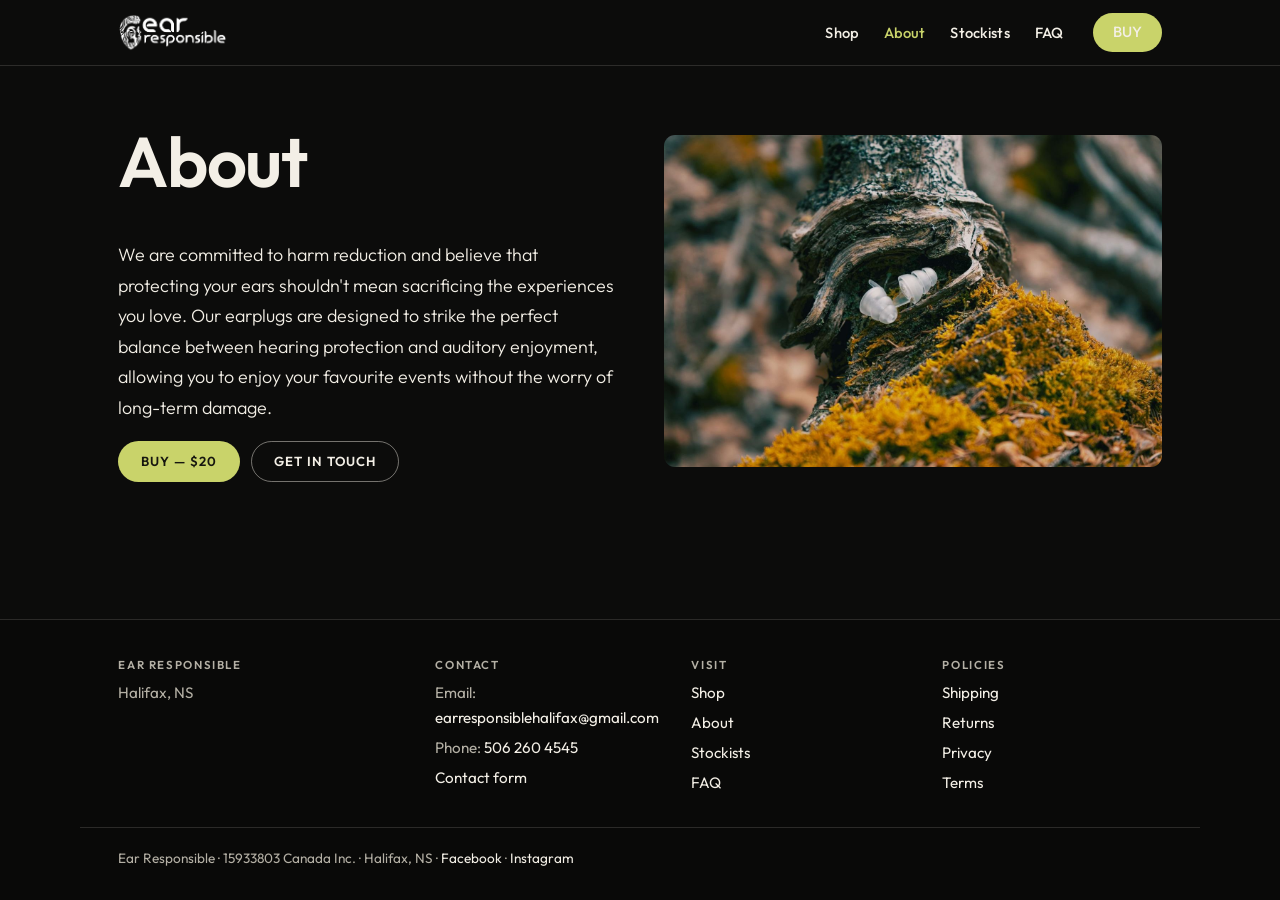
==== about/index.html @ 43ae49f6 "Publish the Ear Responsible site for GitHub Pages. Replace the placeholder README with the static si" ====
<!DOCTYPE html>
<html lang="en-CA">
<head>
  <meta charset="utf-8">
  <meta name="viewport" content="width=device-width, initial-scale=1">
  <title>About — Ear Responsible</title>
  <meta name="description" content="We are committed to harm reduction and believe that protecting your ears shouldn't mean sacrificing the experiences you love.">
  <meta name="theme-color" content="#0c0c0b">
  <link rel="canonical" href="https://www.earresponsible.ca/about/">
  <link rel="icon" href="../assets/favicon.ico" sizes="any">
  <link rel="icon" type="image/png" href="../assets/favicon-32.png" sizes="32x32">
  <link rel="apple-touch-icon" href="../assets/apple-touch-icon.png">
  <meta property="og:title" content="About — Ear Responsible">
  <meta property="og:description" content="We are committed to harm reduction and believe that protecting your ears shouldn't mean sacrificing the experiences you love.">
  <meta property="og:type" content="website">
  <meta property="og:url" content="https://www.earresponsible.ca/about/">
  <meta property="og:image" content="https://www.earresponsible.ca/assets/about.jpg">
  <meta name="twitter:card" content="summary_large_image">
  <link rel="stylesheet" href="../css/styles.css">
  <script src="../js/config.js"></script>
  <script src="../js/site.js" defer></script>
</head>
<body class="page">
  <a class="skip-link" href="#content">Skip to content</a>
  <header class="site-header">
    <div class="header-inner">
      <a class="logo" href="../">
        <img src="../assets/logo.png" alt="Ear Responsible" width="900" height="311">
      </a>
      <a class="btn btn-accent header-buy js-buy" href="https://buy.stripe.com/9B6bJ2b3gdgSeiNeOy3F600">Buy</a>
      <button class="nav-toggle" type="button" aria-controls="site-nav" aria-expanded="false" aria-label="Open menu">
        <span class="nav-toggle-bar"></span>
        <span class="nav-toggle-bar"></span>
        <span class="nav-toggle-bar"></span>
      </button>
      <nav class="site-nav" id="site-nav" aria-label="Main">
        <a href="../shop/">Shop</a>
        <a href="../about/" aria-current="page">About</a>
        <a href="../stockists/">Stockists</a>
        <a href="../faq/">FAQ</a>
        <a class="btn btn-accent js-buy" href="https://buy.stripe.com/9B6bJ2b3gdgSeiNeOy3F600">Buy</a>
      </nav>
    </div>
  </header>
  <main id="content">
    <div class="wrap about-layout">
      <div class="about-copy">
        <h1>About</h1>
        <p>We are committed to harm reduction and believe that protecting your ears shouldn't mean sacrificing the experiences you love. Our earplugs are designed to strike the perfect balance between hearing protection and auditory enjoyment, allowing you to enjoy your favourite events without the worry of long-term damage.</p>
        <div class="cta-row">
          <a class="btn btn-accent js-buy" href="https://buy.stripe.com/9B6bJ2b3gdgSeiNeOy3F600">Buy — $20</a>
          <a class="btn btn-ghost" href="../contact/">Get in touch</a>
        </div>
      </div>
      <figure>
        <img src="../assets/about.jpg" width="1400" height="932" alt="A pair of clear earplugs tucked into a mossy, weathered tree.">
      </figure>
    </div>
  </main>
  <footer class="site-footer">
    <div class="wrap footer-grid">
      <div>
        <h2>Ear Responsible</h2>
        <p>Halifax, NS</p>
      </div>
      <div>
        <h2>Contact</h2>
        <p>Email: <a href="mailto:earresponsiblehalifax@gmail.com">earresponsiblehalifax@gmail.com</a></p>
        <p>Phone: <a href="tel:+15062604545">506 260 4545</a></p>
        <p><a href="../contact/">Contact form</a></p>
      </div>
      <div>
        <h2>Visit</h2>
        <ul class="footer-links">
          <li><a href="../shop/">Shop</a></li>
          <li><a href="../about/">About</a></li>
          <li><a href="../stockists/">Stockists</a></li>
          <li><a href="../faq/">FAQ</a></li>
        </ul>
      </div>
      <div>
        <h2>Policies</h2>
        <ul class="footer-links">
          <li><a href="../shipping/">Shipping</a></li>
          <li><a href="../returns/">Returns</a></li>
          <li><a href="../privacy/">Privacy</a></li>
          <li><a href="../terms/">Terms</a></li>
        </ul>
      </div>
    </div>
    <div class="wrap footer-bottom">
      <p>Ear Responsible · 15933803 Canada Inc. · Halifax, NS · <a href="https://www.facebook.com/earresponsiblehifi">Facebook</a> · <a href="https://www.instagram.com/_earresponsible_/">Instagram</a></p>
    </div>
  </footer>
</body>
</html>
---- css/styles.css ----
/* Ear Responsible — shared styles. Plain CSS, no build step. */

@font-face {
  font-family: "Outfit";
  font-style: normal;
  font-weight: 300 700;
  font-display: swap;
  src: url("../fonts/outfit-latin.woff2") format("woff2");
  unicode-range: U+0000-00FF, U+0131, U+0152-0153, U+02BB-02BC, U+02C6, U+02DA, U+02DC, U+0304, U+0308, U+0329, U+2000-206F, U+20AC, U+2122, U+2191, U+2193, U+2212, U+2215, U+FEFF, U+FFFD;
}

:root {
  --bg: #0c0c0b;
  --bg-2: #141412;
  --bg-3: #1d1c18;
  --text: #f3efe6;
  --muted: #b4b0a5;
  --line: rgba(243, 239, 230, 0.14);
  --accent: #c9d36a;
  --accent-hover: #d7e07e;
  --accent-ink: #16160f;
  --placeholder-bg: #241f12;
  --placeholder-line: #c4a035;
  --placeholder-text: #f0dc9a;
  --header-h: 4.15rem;
  --wrap: 70rem;
  --narrow: 42rem;
  --pad: clamp(1.15rem, 4.2vw, 2.4rem);
  --font: "Outfit", "Segoe UI", system-ui, sans-serif;
  --radius: 0.7rem;
  --shadow: 0 20px 50px rgba(0, 0, 0, 0.35);
}

*,
*::before,
*::after {
  box-sizing: border-box;
}

html {
  -webkit-text-size-adjust: 100%;
  scroll-behavior: smooth;
}

body {
  margin: 0;
  font-family: var(--font);
  font-weight: 400;
  font-size: 1.0625rem;
  line-height: 1.65;
  color: var(--text);
  background: var(--bg);
  min-height: 100svh;
  display: flex;
  flex-direction: column;
}

body.page {
  padding-top: var(--header-h);
}

img {
  max-width: 100%;
  height: auto;
  display: block;
}

a {
  color: var(--accent);
  text-decoration-thickness: 1px;
  text-underline-offset: 0.18em;
}

a:hover {
  color: var(--accent-hover);
}

h1, h2, h3, h4 {
  font-weight: 600;
  line-height: 1.15;
  letter-spacing: -0.02em;
  margin: 0 0 0.7em;
}

h1 { font-size: clamp(2rem, 6.4vw, 4.4rem); }
h2 { font-size: clamp(1.45rem, 3.2vw, 2.15rem); }
h3 { font-size: 1.1rem; }

p { margin: 0 0 1em; }
p:last-child { margin-bottom: 0; }

ul, ol { margin: 0 0 1em; padding-left: 1.2em; }

.wrap {
  width: min(var(--wrap), 100%);
  margin-inline: auto;
  padding-inline: var(--pad);
}

.narrow { width: min(var(--narrow), 100%); }

.visually-hidden {
  position: absolute;
  width: 1px;
  height: 1px;
  padding: 0;
  margin: -1px;
  overflow: hidden;
  clip: rect(0, 0, 0, 0);
  white-space: nowrap;
  border: 0;
}

.skip-link {
  position: absolute;
  left: var(--pad);
  top: -100px;
  z-index: 100;
  background: var(--accent);
  color: var(--accent-ink);
  padding: 0.55rem 0.9rem;
  border-radius: 999px;
  font-weight: 600;
  text-decoration: none;
}

.skip-link:focus {
  top: 0.6rem;
}

/* ---------- Buttons ---------- */

.btn {
  display: inline-flex;
  align-items: center;
  justify-content: center;
  gap: 0.45rem;
  padding: 0.8rem 1.35rem;
  border-radius: 999px;
  font-family: inherit;
  font-size: 0.82rem;
  font-weight: 600;
  letter-spacing: 0.08em;
  text-transform: uppercase;
  text-decoration: none;
  border: 1px solid transparent;
  cursor: pointer;
  line-height: 1;
  transition: background 0.15s ease, color 0.15s ease, border-color 0.15s ease, transform 0.15s ease;
}

.btn:hover { color: inherit; }

.btn-accent {
  background: var(--accent);
  color: var(--accent-ink);
}

.btn-accent:hover {
  background: var(--accent-hover);
  color: var(--accent-ink);
}

.btn-ghost {
  background: transparent;
  color: var(--text);
  border-color: rgba(243, 239, 230, 0.45);
}

.btn-ghost:hover {
  border-color: var(--text);
  color: var(--text);
  background: rgba(243, 239, 230, 0.06);
}

.btn:focus-visible,
.nav-toggle:focus-visible,
.site-nav a:focus-visible,
.product-thumbs button:focus-visible,
summary:focus-visible,
input:focus-visible,
textarea:focus-visible {
  outline: 2px solid var(--accent);
  outline-offset: 3px;
}

/* ---------- Header ---------- */

.site-header {
  position: fixed;
  inset: 0 0 auto 0;
  z-index: 50;
  height: var(--header-h);
  display: flex;
  align-items: center;
  background: transparent;
  transition: background 0.2s ease, border-color 0.2s ease, backdrop-filter 0.2s ease;
  border-bottom: 1px solid transparent;
}

body.page .site-header,
.site-header.is-scrolled,
body.nav-open .site-header {
  background: #0c0c0b;
  border-bottom-color: var(--line);
}

.header-inner {
  display: flex;
  align-items: center;
  gap: 0.75rem;
  width: min(var(--wrap), 100%);
  margin-inline: auto;
  padding-inline: var(--pad);
  height: 100%;
}

.logo {
  display: flex;
  align-items: center;
  flex: 0 0 auto;
  margin-right: auto;
  text-decoration: none;
}

.logo img {
  height: 2.05rem;
  width: auto;
}

.nav-toggle {
  display: inline-flex;
  flex-direction: column;
  justify-content: center;
  align-items: center;
  gap: 5px;
  width: 2.7rem;
  height: 2.7rem;
  padding: 0;
  border: 0;
  background: transparent;
  color: var(--text);
  cursor: pointer;
  border-radius: 0.4rem;
  order: 3;
}

.nav-toggle-bar {
  display: block;
  width: 1.15rem;
  height: 1.5px;
  background: currentColor;
  border-radius: 1px;
  transition: transform 0.2s ease, opacity 0.2s ease;
}

body.nav-open .nav-toggle-bar:nth-child(1) {
  transform: translateY(6.5px) rotate(45deg);
}
body.nav-open .nav-toggle-bar:nth-child(2) { opacity: 0; }
body.nav-open .nav-toggle-bar:nth-child(3) {
  transform: translateY(-6.5px) rotate(-45deg);
}

.header-buy {
  order: 2;
  padding: 0.62rem 1rem;
}

.site-nav {
  display: flex;
  align-items: center;
}

.site-nav a {
  color: var(--text);
  text-decoration: none;
  font-size: 0.92rem;
  font-weight: 500;
  letter-spacing: 0.01em;
}

.site-nav a:hover,
.site-nav a[aria-current="page"] {
  color: var(--accent);
}

/* Mobile drawer */
@media (max-width: 799px) {
  .site-nav {
    position: fixed;
    top: var(--header-h);
    left: 0;
    right: 0;
    bottom: 0;
    height: calc(100svh - var(--header-h));
    background: #0c0c0b;
    flex-direction: column;
    align-items: stretch;
    justify-content: flex-start;
    padding: 1rem var(--pad) 2rem;
    gap: 0;
    transform: translateY(-0.5rem);
    opacity: 0;
    pointer-events: none;
    transition: opacity 0.2s ease, transform 0.2s ease;
  }

  body.nav-open .site-nav {
    opacity: 1;
    transform: none;
    pointer-events: auto;
  }

  .site-nav a {
    padding: 0.95rem 0;
    border-bottom: 1px solid var(--line);
    font-size: 1.15rem;
  }

  .site-nav .btn { display: none; }
}

@media (min-width: 800px) {
  .nav-toggle { display: none; }
  .header-buy { display: none; }
  .logo img { height: 2.35rem; }

  .site-nav {
    order: 2;
    gap: 1.55rem;
    margin-left: auto;
  }

  .site-nav .btn {
    margin-left: 0.35rem;
    padding: 0.68rem 1.15rem;
  }
}

/* ---------- Hero ---------- */

.hero {
  position: relative;
  min-height: 100svh;
  display: flex;
  align-items: flex-end;
  color: var(--text);
  overflow: hidden;
}

.hero-img {
  position: absolute;
  inset: 0;
  width: 100%;
  height: 100%;
  object-fit: cover;
  object-position: 58% 50%;
}

.hero::after {
  content: "";
  position: absolute;
  inset: 0;
  background:
    linear-gradient(to top, rgba(12, 12, 11, 0.92) 0%, rgba(12, 12, 11, 0.45) 38%, rgba(12, 12, 11, 0.18) 70%, rgba(12, 12, 11, 0.28) 100%);
  pointer-events: none;
}

.hero-content {
  position: relative;
  z-index: 1;
  padding-top: calc(var(--header-h) + 2rem);
  padding-bottom: clamp(2.2rem, 7vh, 4.5rem);
  max-width: 44rem;
  margin: 0;
  margin-right: auto;
}

.hero-content.wrap { margin-left: auto; margin-right: auto; max-width: var(--wrap); }

.hero-copy { max-width: 36rem; }

.hero h1 {
  margin: 0 0 0.45em;
  font-weight: 600;
  letter-spacing: -0.03em;
  text-wrap: balance;
}

.hero .lede {
  font-size: clamp(1.05rem, 2.2vw, 1.3rem);
  font-weight: 300;
  color: var(--text);
  max-width: 28rem;
  margin-bottom: 1.5rem;
  line-height: 1.45;
}

/* ---------- Claim / features ---------- */

.claim {
  padding: clamp(2.8rem, 7vw, 5.2rem) 0 clamp(1.2rem, 3vw, 2rem);
  text-align: left;
}

.claim-kicker {
  margin: 0;
  font-size: clamp(1rem, 2vw, 1.2rem);
  font-weight: 400;
  color: var(--muted);
  letter-spacing: 0.02em;
}

.claim-num {
  margin: 0.1em 0 0;
  font-size: clamp(4.4rem, 18vw, 9.5rem);
  font-weight: 600;
  line-height: 0.85;
  letter-spacing: -0.05em;
  color: var(--text);
}

.claim-num span {
  font-size: 0.42em;
  letter-spacing: 0.06em;
  font-weight: 500;
  margin-left: 0.08em;
}

.feature {
  padding: clamp(2.5rem, 6vw, 4.5rem) 0;
}

.feature-grid {
  display: grid;
  gap: 1.6rem 3rem;
  align-items: center;
}

.feature figure {
  margin: 0;
  border-radius: var(--radius);
  overflow: hidden;
  background: var(--bg-2);
}

.feature figure img {
  width: 100%;
  height: auto;
  aspect-ratio: 1 / 1;
  object-fit: cover;
}

.feature .diagram img {
  aspect-ratio: 2 / 1;
  object-fit: contain;
  background: #000;
  padding: 0.5rem 0;
}

.feature h2 { margin-bottom: 0.55em; }

.feature-copy p {
  color: var(--text);
  font-weight: 300;
  font-size: 1.05rem;
}

@media (min-width: 800px) {
  .feature-grid {
    grid-template-columns: 1fr 1fr;
    gap: 2.5rem 4rem;
  }

  .feature-grid-reverse .feature-copy { order: 1; }
  .feature-grid-reverse figure { order: 2; }
}

/* ---------- Gallery ---------- */

.gallery {
  padding: clamp(2rem, 6vw, 4rem) 0;
}

.gallery-grid {
  display: grid;
  grid-template-columns: 1fr 1fr;
  grid-template-areas:
    "a b"
    "a d"
    "c c";
  gap: 0.55rem;
}

.gallery-grid figure {
  margin: 0;
  overflow: hidden;
  border-radius: 0.45rem;
  background: var(--bg-2);
}

.gallery-grid figure:nth-child(1) { grid-area: a; }
.gallery-grid figure:nth-child(2) { grid-area: b; }
.gallery-grid figure:nth-child(3) { grid-area: d; }
.gallery-grid figure:nth-child(4) { grid-area: c; }

.gallery-grid img {
  width: 100%;
  height: auto;
  object-fit: cover;
  display: block;
}

.gallery-grid .tall {
  display: flex;
  min-height: 0;
}

.gallery-grid .tall img {
  flex: 1;
  width: 100%;
  height: 100%;
  object-fit: cover;
  aspect-ratio: auto;
}

.gallery-grid .wide img { aspect-ratio: 3 / 2; }

/* Full-width tree photo on small screens */
.gallery-grid figure:nth-child(4) img {
  aspect-ratio: 4 / 3;
  height: auto;
  flex: none;
}

@media (min-width: 800px) {
  .gallery-grid {
    grid-template-columns: 1.05fr 1.3fr 1.05fr;
    grid-template-areas:
      "a b c"
      "a d c";
    gap: 0.7rem;
  }
  .gallery-grid figure:nth-child(4) {
    display: flex;
    min-height: 0;
  }
  .gallery-grid figure:nth-child(4) img {
    aspect-ratio: auto;
    flex: 1;
    height: 100%;
  }
}

/* ---------- Buy band ---------- */

.buy-band {
  padding: clamp(2.5rem, 7vw, 5rem) 0;
  background: var(--bg-2);
  border-top: 1px solid var(--line);
  border-bottom: 1px solid var(--line);
}

.buy-band-grid {
  display: grid;
  gap: 1.8rem;
  align-items: center;
}

.buy-band figure {
  margin: 0;
  border-radius: var(--radius);
  overflow: hidden;
}

.buy-band img {
  width: 100%;
  aspect-ratio: 1 / 1;
  object-fit: cover;
}

.eyebrow {
  margin: 0 0 0.35rem;
  font-size: 0.8rem;
  letter-spacing: 0.14em;
  text-transform: uppercase;
  color: var(--muted);
  font-weight: 500;
}

.price {
  margin: 0 0 0.7rem;
  font-size: clamp(1.8rem, 4vw, 2.6rem);
  font-weight: 600;
  letter-spacing: -0.03em;
  line-height: 1;
}

.buy-band .btn { margin-top: 0.6rem; }

@media (min-width: 800px) {
  .buy-band-grid {
    grid-template-columns: 1fr 1fr;
    gap: 3.5rem;
  }
}

/* ---------- Page heads ---------- */

.page-head {
  padding: clamp(2rem, 5vw, 3.4rem) 0 0.4rem;
}

.page-head h1 { margin-bottom: 0.25em; }

.prose {
  padding: 0.5rem 0 3.5rem;
}

.prose .wrap.narrow,
.prose.narrow { width: min(var(--narrow), 100%); }

/* ---------- About layout ---------- */

.about-layout {
  display: grid;
  gap: 1.8rem;
  padding-bottom: 3.5rem;
}

.about-layout figure {
  margin: 0;
  border-radius: var(--radius);
  overflow: hidden;
}

.about-layout img {
  width: 100%;
  aspect-ratio: 3 / 2;
  object-fit: cover;
}

.about-copy p {
  font-size: 1.12rem;
  font-weight: 300;
  line-height: 1.7;
}

@media (min-width: 800px) {
  .about-layout {
    grid-template-columns: 1fr 1fr;
    gap: 3rem;
    align-items: center;
    padding-bottom: 5rem;
  }
}

/* ---------- Shop ---------- */

.product {
  display: grid;
  gap: 1.8rem;
  padding: 0.4rem 0 3.5rem;
}

.product-gallery { margin: 0; }

.product-stage {
  margin: 0;
  border-radius: var(--radius);
  overflow: hidden;
  background: var(--bg-2);
}

.product-stage img {
  width: 100%;
  aspect-ratio: 1 / 1;
  object-fit: cover;
}

.product-thumbs {
  display: flex;
  gap: 0.5rem;
  margin-top: 0.55rem;
}

.product-thumbs button {
  flex: 0 0 4.6rem;
  padding: 0;
  border: 2px solid transparent;
  border-radius: 0.45rem;
  overflow: hidden;
  background: var(--bg-2);
  cursor: pointer;
}

.product-thumbs button[aria-current="true"] {
  border-color: var(--accent);
}

.product-thumbs img {
  width: 100%;
  aspect-ratio: 1 / 1;
  object-fit: cover;
}

.product-info .desc {
  font-size: 1.12rem;
  font-weight: 300;
  margin-bottom: 1.2rem;
}

.custom-orders {
  margin-top: 2rem;
  padding-top: 1.4rem;
  border-top: 1px solid var(--line);
}

.custom-orders h2 {
  font-size: 0.8rem;
  letter-spacing: 0.14em;
  text-transform: uppercase;
  color: var(--muted);
  margin-bottom: 0.4rem;
}

@media (min-width: 800px) {
  .product {
    grid-template-columns: 1.1fr 0.9fr;
    gap: 3rem;
    align-items: start;
    padding-bottom: 5rem;
  }
  .product-info { position: sticky; top: calc(var(--header-h) + 1.4rem); }
}

/* ---------- FAQ ---------- */

.faq-list {
  display: flex;
  flex-direction: column;
  gap: 0.55rem;
  padding: 0.4rem 0 3.5rem;
}

.faq-list details {
  background: var(--bg-2);
  border: 1px solid var(--line);
  border-radius: var(--radius);
  padding: 0.15rem 0;
}

.faq-list summary {
  cursor: pointer;
  list-style: none;
  padding: 1rem 1.15rem;
  font-weight: 500;
  font-size: 1.05rem;
}

.faq-list summary::-webkit-details-marker { display: none; }

.faq-list summary::after {
  content: "+";
  float: right;
  color: var(--accent);
  font-weight: 400;
  font-size: 1.3rem;
  line-height: 1;
}

.faq-list details[open] summary::after { content: "–"; }

.faq-list details > *:not(summary) {
  padding: 0 1.15rem 1.15rem;
  color: var(--text);
  font-weight: 300;
}

/* ---------- Contact ---------- */

.contact-layout {
  display: grid;
  gap: 2rem;
  padding-bottom: 3.5rem;
}

.contact-details {
  list-style: none;
  padding: 0;
  margin: 0 0 1.4rem;
}

.contact-details li {
  margin: 0 0 0.7rem;
}

.contact-details .label {
  display: block;
  font-size: 0.75rem;
  letter-spacing: 0.1em;
  text-transform: uppercase;
  color: var(--muted);
}

.contact-details a,
.contact-details .plain {
  color: var(--text);
  text-decoration: none;
  font-size: 1.15rem;
}

.contact-details a:hover { color: var(--accent); }

.contact-photo {
  margin: 0;
  border-radius: var(--radius);
  overflow: hidden;
}

.contact-photo img {
  width: 100%;
  aspect-ratio: 3 / 2;
  object-fit: cover;
}

.contact-form {
  display: grid;
  gap: 0.85rem;
  margin-top: 0.4rem;
}

.contact-form label {
  display: grid;
  gap: 0.3rem;
  font-size: 0.88rem;
  font-weight: 500;
}

.contact-form input,
.contact-form textarea {
  font: inherit;
  font-size: 1rem;
  color: var(--text);
  background: var(--bg-3);
  border: 1px solid var(--line);
  border-radius: 0.45rem;
  padding: 0.7rem 0.8rem;
  width: 100%;
}

.contact-form textarea { min-height: 8.5rem; resize: vertical; }

.form-fallback {
  margin-top: 1rem;
  color: var(--muted);
  font-size: 0.95rem;
}

@media (min-width: 800px) {
  .contact-layout {
    grid-template-columns: 1fr 1fr;
    gap: 3.5rem;
    align-items: start;
    padding-bottom: 5rem;
  }
}

/* ---------- Placeholders ---------- */

.placeholder {
  background: var(--placeholder-bg);
  border: 1px dashed var(--placeholder-line);
  color: var(--placeholder-text);
  border-radius: var(--radius);
  padding: 0.9rem 1rem;
  margin: 1rem 0;
  font-size: 0.95rem;
}

.placeholder strong {
  display: inline;
  letter-spacing: 0.04em;
  text-transform: uppercase;
  font-size: 0.72rem;
  font-weight: 600;
  margin-right: 0.4rem;
}

.placeholder p { margin: 0; }

.stockist-list {
  list-style: none;
  padding: 0;
  margin: 0 0 1.5rem;
}

.stockist-list li {
  padding: 1rem 0;
  border-bottom: 1px solid var(--line);
}

/* ---------- Footer ---------- */

.site-footer {
  margin-top: auto;
  background: #090908;
  border-top: 1px solid var(--line);
  padding: 2.4rem 0 1.6rem;
  color: var(--muted);
  font-size: 0.95rem;
}

.footer-grid {
  display: grid;
  gap: 1.6rem 2rem;
}

.site-footer h2 {
  font-size: 0.72rem;
  letter-spacing: 0.14em;
  text-transform: uppercase;
  color: var(--muted);
  margin: 0 0 0.55rem;
  font-weight: 600;
}

.site-footer p { margin: 0 0 0.3rem; }

.site-footer a {
  color: var(--text);
  text-decoration: none;
}

.site-footer a:hover { color: var(--accent); }

.footer-links {
  list-style: none;
  padding: 0;
  margin: 0;
  display: grid;
  gap: 0.3rem;
}

.footer-bottom {
  margin-top: 2rem;
  padding-top: 1.2rem;
  border-top: 1px solid var(--line);
  display: flex;
  flex-wrap: wrap;
  gap: 0.4rem 1.2rem;
  justify-content: space-between;
  font-size: 0.85rem;
}

@media (min-width: 720px) {
  .footer-grid {
    grid-template-columns: 1.3fr 1fr 1fr 1fr;
  }
}

/* ---------- Thanks ---------- */

.thanks-panel {
  padding: 0.5rem 0 4rem;
}

/* ---------- Utilities ---------- */

.cta-row {
  display: flex;
  flex-wrap: wrap;
  gap: 0.7rem;
  margin-top: 1.1rem;
}

@media (prefers-reduced-motion: reduce) {
  html { scroll-behavior: auto; }
  *, *::before, *::after {
    transition: none !important;
    animation: none !important;
  }
}


.about-layout h1,
.contact-layout h1 {
  margin-bottom: 0.55em;
}

@media (min-width: 800px) {
  .about-layout { padding-top: clamp(2rem, 5vw, 3.4rem); }
  .contact-layout { padding-top: clamp(2rem, 5vw, 3.4rem); }
}
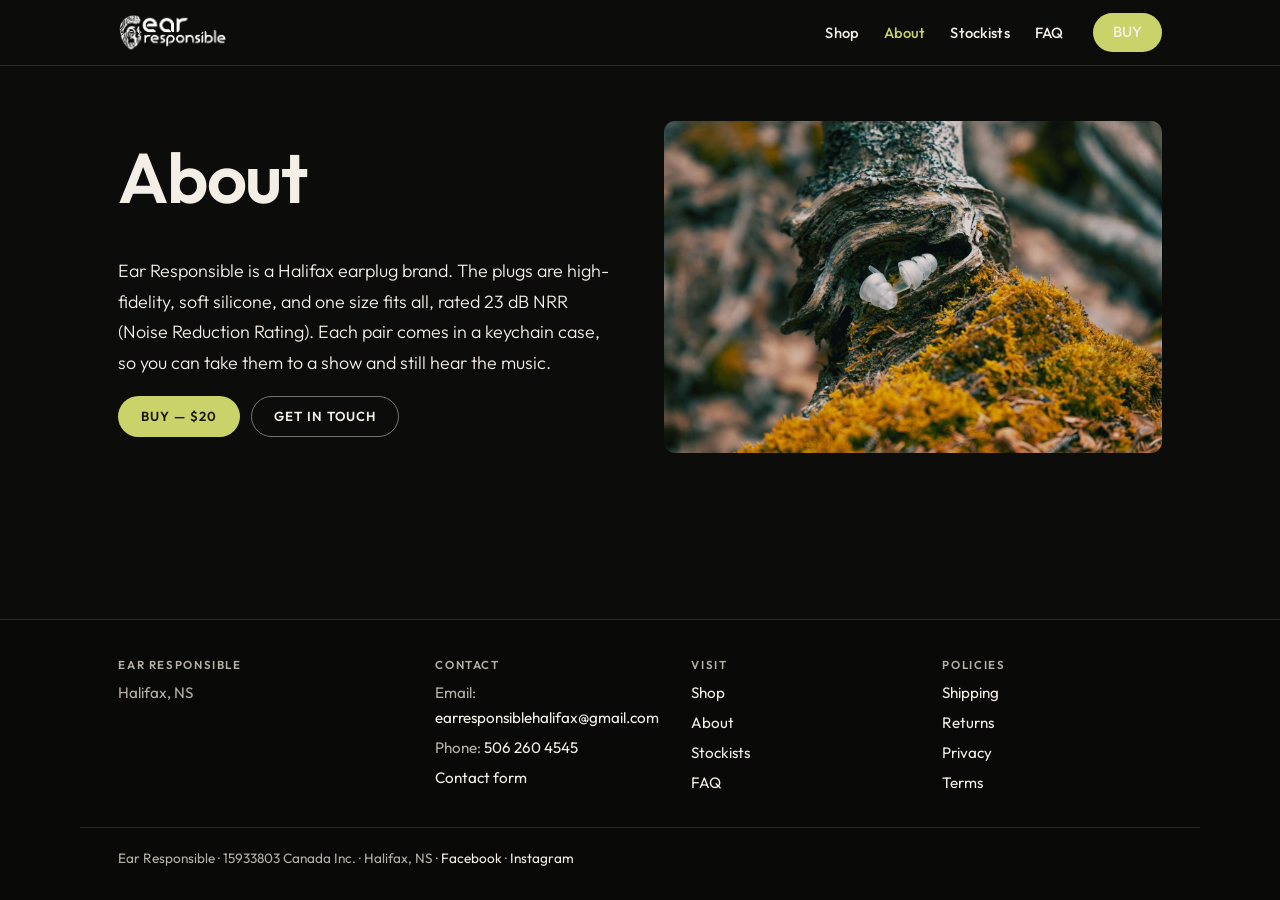
==== commit 2697a457: "Update product copy from the owner's answers. Label the rating 23 dB NRR, state one size fits all an" ====
--- a/about/index.html
+++ b/about/index.html
@@ -4,14 +4,14 @@
   <meta charset="utf-8">
   <meta name="viewport" content="width=device-width, initial-scale=1">
   <title>About — Ear Responsible</title>
-  <meta name="description" content="We are committed to harm reduction and believe that protecting your ears shouldn't mean sacrificing the experiences you love.">
+  <meta name="description" content="Halifax high-fidelity earplugs. Soft silicone, one size fits all, 23 dB NRR, in a keychain case.">
   <meta name="theme-color" content="#0c0c0b">
   <link rel="canonical" href="https://www.earresponsible.ca/about/">
   <link rel="icon" href="../assets/favicon.ico" sizes="any">
   <link rel="icon" type="image/png" href="../assets/favicon-32.png" sizes="32x32">
   <link rel="apple-touch-icon" href="../assets/apple-touch-icon.png">
   <meta property="og:title" content="About — Ear Responsible">
-  <meta property="og:description" content="We are committed to harm reduction and believe that protecting your ears shouldn't mean sacrificing the experiences you love.">
+  <meta property="og:description" content="Halifax high-fidelity earplugs. Soft silicone, one size fits all, 23 dB NRR, in a keychain case.">
   <meta property="og:type" content="website">
   <meta property="og:url" content="https://www.earresponsible.ca/about/">
   <meta property="og:image" content="https://www.earresponsible.ca/assets/about.jpg">
@@ -46,7 +46,7 @@
     <div class="wrap about-layout">
       <div class="about-copy">
         <h1>About</h1>
-        <p>We are committed to harm reduction and believe that protecting your ears shouldn't mean sacrificing the experiences you love. Our earplugs are designed to strike the perfect balance between hearing protection and auditory enjoyment, allowing you to enjoy your favourite events without the worry of long-term damage.</p>
+        <p>Ear Responsible is a Halifax earplug brand. The plugs are high-fidelity, soft silicone, and one size fits all, rated 23 dB NRR (Noise Reduction Rating). Each pair comes in a keychain case, so you can take them to a show and still hear the music.</p>
         <div class="cta-row">
           <a class="btn btn-accent js-buy" href="https://buy.stripe.com/9B6bJ2b3gdgSeiNeOy3F600">Buy — $20</a>
           <a class="btn btn-ghost" href="../contact/">Get in touch</a>
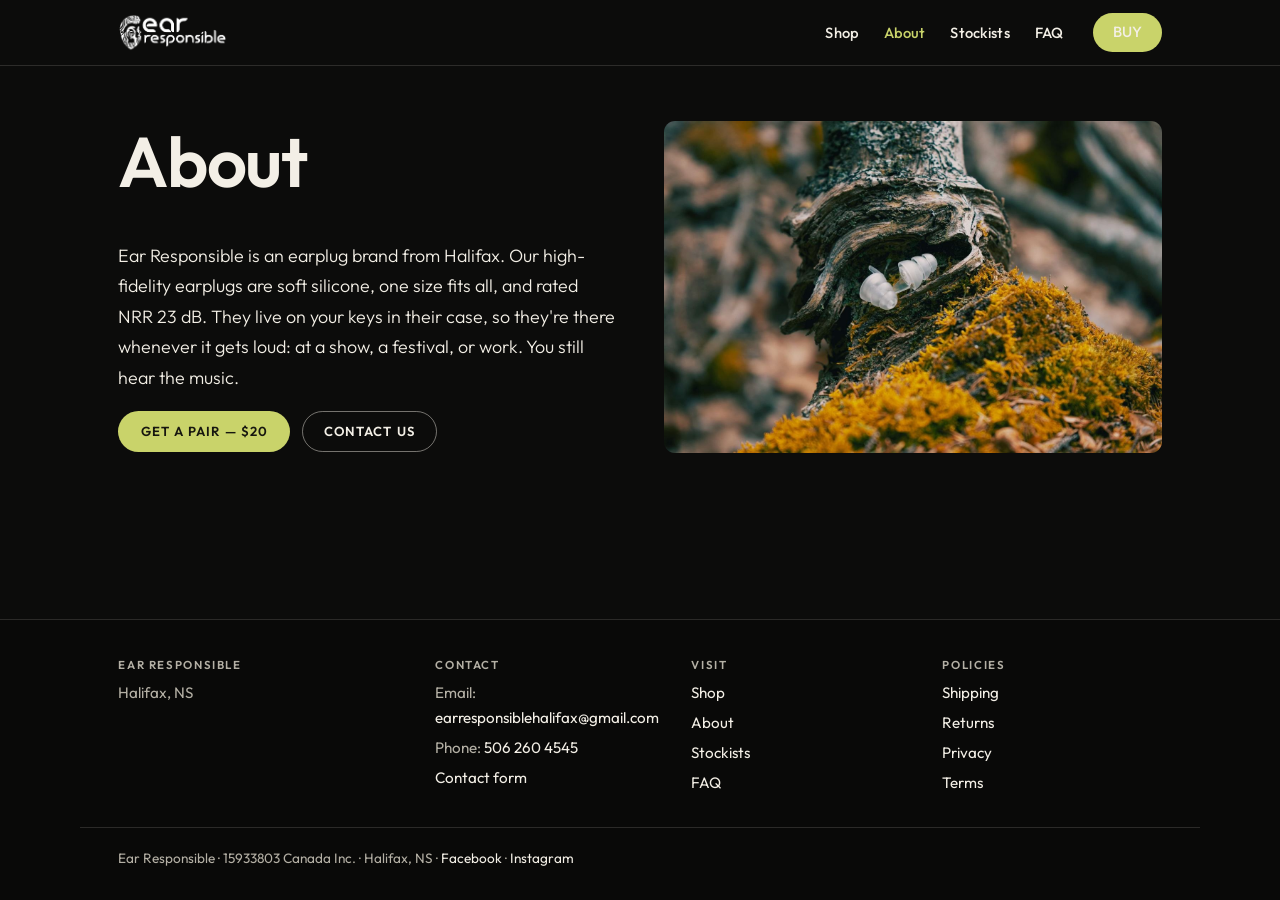
==== commit 8b85c079: "Use Neil's approved copy and cut the home gallery to two photos. The home, about, contact, and FAQ p" ====
--- a/about/index.html
+++ b/about/index.html
@@ -4,14 +4,14 @@
   <meta charset="utf-8">
   <meta name="viewport" content="width=device-width, initial-scale=1">
   <title>About — Ear Responsible</title>
-  <meta name="description" content="Halifax high-fidelity earplugs. Soft silicone, one size fits all, 23 dB NRR, in a keychain case.">
+  <meta name="description" content="Ear Responsible is an earplug brand from Halifax. Soft silicone, one size fits all, NRR 23 dB.">
   <meta name="theme-color" content="#0c0c0b">
   <link rel="canonical" href="https://www.earresponsible.ca/about/">
   <link rel="icon" href="../assets/favicon.ico" sizes="any">
   <link rel="icon" type="image/png" href="../assets/favicon-32.png" sizes="32x32">
   <link rel="apple-touch-icon" href="../assets/apple-touch-icon.png">
   <meta property="og:title" content="About — Ear Responsible">
-  <meta property="og:description" content="Halifax high-fidelity earplugs. Soft silicone, one size fits all, 23 dB NRR, in a keychain case.">
+  <meta property="og:description" content="Ear Responsible is an earplug brand from Halifax. Soft silicone, one size fits all, NRR 23 dB.">
   <meta property="og:type" content="website">
   <meta property="og:url" content="https://www.earresponsible.ca/about/">
   <meta property="og:image" content="https://www.earresponsible.ca/assets/about.jpg">
@@ -46,10 +46,10 @@
     <div class="wrap about-layout">
       <div class="about-copy">
         <h1>About</h1>
-        <p>Ear Responsible is a Halifax earplug brand. The plugs are high-fidelity, soft silicone, and one size fits all, rated 23 dB NRR (Noise Reduction Rating). Each pair comes in a keychain case, so you can take them to a show and still hear the music.</p>
+        <p>Ear Responsible is an earplug brand from Halifax. Our high-fidelity earplugs are soft silicone, one size fits all, and rated NRR 23 dB. They live on your keys in their case, so they're there whenever it gets loud: at a show, a festival, or work. You still hear the music.</p>
         <div class="cta-row">
-          <a class="btn btn-accent js-buy" href="https://buy.stripe.com/9B6bJ2b3gdgSeiNeOy3F600">Buy — $20</a>
-          <a class="btn btn-ghost" href="../contact/">Get in touch</a>
+          <a class="btn btn-accent js-buy" href="https://buy.stripe.com/9B6bJ2b3gdgSeiNeOy3F600">Get a pair — $20</a>
+          <a class="btn btn-ghost" href="../contact/">Contact us</a>
         </div>
       </div>
       <figure>
--- a/css/styles.css
+++ b/css/styles.css
@@ -414,11 +414,12 @@
 
 .claim-num {
   margin: 0.1em 0 0;
-  font-size: clamp(4.4rem, 18vw, 9.5rem);
+  font-size: clamp(3.15rem, 13vw, 7.6rem);
   font-weight: 600;
-  line-height: 0.85;
-  letter-spacing: -0.05em;
-  color: var(--text);
+  line-height: 0.9;
+  letter-spacing: -0.04em;
+  color: var(--text);
+  white-space: nowrap;
 }
 
 .claim-num span {
@@ -485,11 +486,7 @@
 
 .gallery-grid {
   display: grid;
-  grid-template-columns: 1fr 1fr;
-  grid-template-areas:
-    "a b"
-    "a d"
-    "c c";
+  grid-template-columns: 1fr;
   gap: 0.55rem;
 }
 
@@ -499,11 +496,6 @@
   border-radius: 0.45rem;
   background: var(--bg-2);
 }
-
-.gallery-grid figure:nth-child(1) { grid-area: a; }
-.gallery-grid figure:nth-child(2) { grid-area: b; }
-.gallery-grid figure:nth-child(3) { grid-area: d; }
-.gallery-grid figure:nth-child(4) { grid-area: c; }
 
 .gallery-grid img {
   width: 100%;
@@ -512,44 +504,26 @@
   display: block;
 }
 
-.gallery-grid .tall {
-  display: flex;
-  min-height: 0;
-}
-
-.gallery-grid .tall img {
-  flex: 1;
-  width: 100%;
-  height: 100%;
-  object-fit: cover;
-  aspect-ratio: auto;
-}
-
+.gallery-grid .tall img { aspect-ratio: 4 / 5; }
 .gallery-grid .wide img { aspect-ratio: 3 / 2; }
-
-/* Full-width tree photo on small screens */
-.gallery-grid figure:nth-child(4) img {
-  aspect-ratio: 4 / 3;
-  height: auto;
-  flex: none;
-}
 
 @media (min-width: 800px) {
   .gallery-grid {
-    grid-template-columns: 1.05fr 1.3fr 1.05fr;
-    grid-template-areas:
-      "a b c"
-      "a d c";
+    grid-template-columns: 0.82fr 1.18fr;
     gap: 0.7rem;
-  }
-  .gallery-grid figure:nth-child(4) {
+    align-items: stretch;
+  }
+  .gallery-grid figure {
     display: flex;
     min-height: 0;
   }
-  .gallery-grid figure:nth-child(4) img {
-    aspect-ratio: auto;
+  .gallery-grid .tall img,
+  .gallery-grid .wide img {
     flex: 1;
     height: 100%;
+    min-height: 28rem;
+    max-height: 40rem;
+    aspect-ratio: auto;
   }
 }
 
@@ -776,6 +750,15 @@
   padding: 0 1.15rem 1.15rem;
   color: var(--text);
   font-weight: 300;
+}
+
+.faq-list details > ul:not(summary) {
+  margin: 0;
+  padding: 0 1.15rem 0.35rem 2.4rem;
+}
+
+.faq-list details > ul + p {
+  padding-top: 0.15rem;
 }
 
 /* ---------- Contact ---------- */
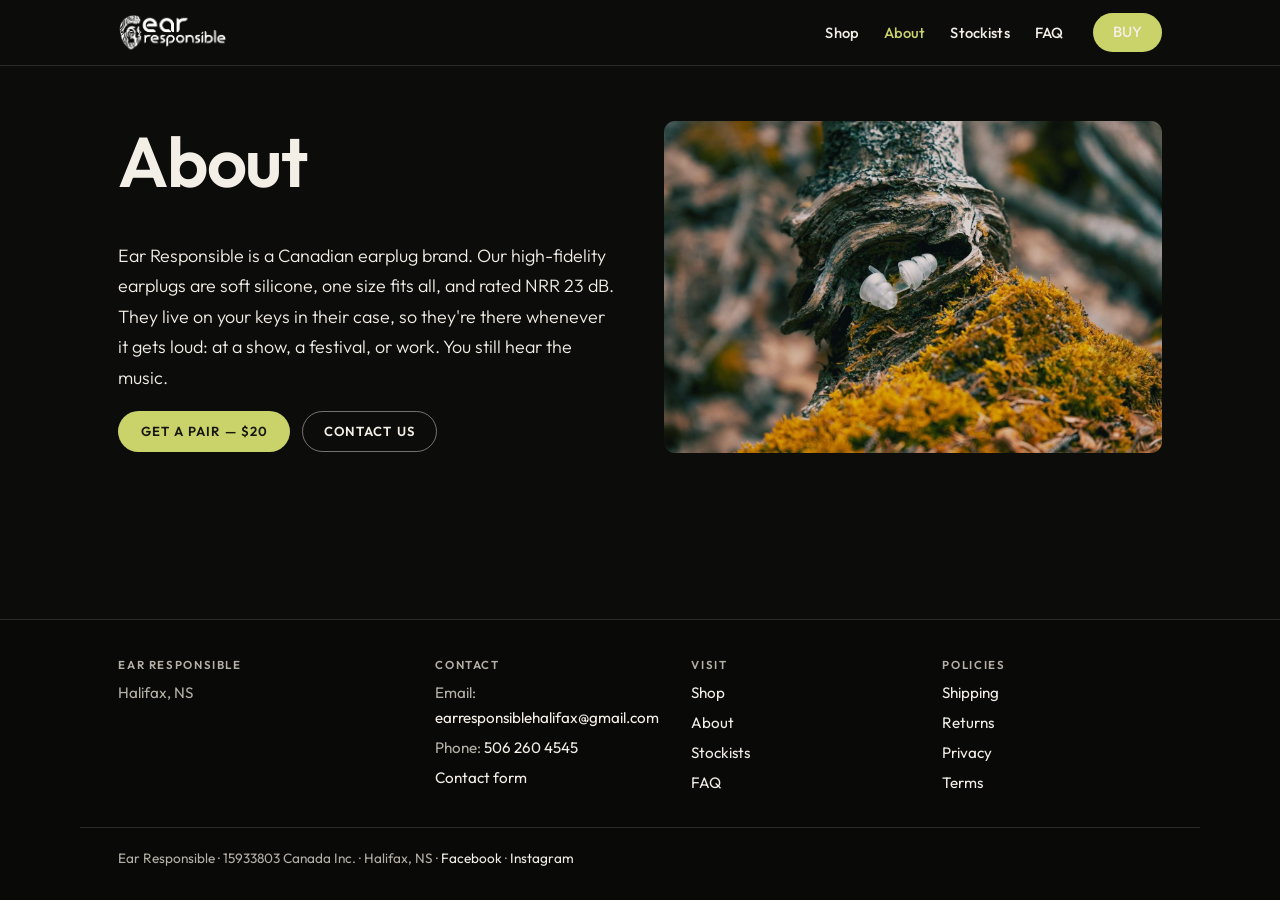
==== commit a17fd8a4: "Call Ear Responsible a Canadian earplug brand on About. Neil approved replacing the Halifax sentence" ====
--- a/about/index.html
+++ b/about/index.html
@@ -4,14 +4,14 @@
   <meta charset="utf-8">
   <meta name="viewport" content="width=device-width, initial-scale=1">
   <title>About — Ear Responsible</title>
-  <meta name="description" content="Ear Responsible is an earplug brand from Halifax. Soft silicone, one size fits all, NRR 23 dB.">
+  <meta name="description" content="Ear Responsible is a Canadian earplug brand. Soft silicone, one size fits all, NRR 23 dB.">
   <meta name="theme-color" content="#0c0c0b">
   <link rel="canonical" href="https://www.earresponsible.ca/about/">
   <link rel="icon" href="../assets/favicon.ico" sizes="any">
   <link rel="icon" type="image/png" href="../assets/favicon-32.png" sizes="32x32">
   <link rel="apple-touch-icon" href="../assets/apple-touch-icon.png">
   <meta property="og:title" content="About — Ear Responsible">
-  <meta property="og:description" content="Ear Responsible is an earplug brand from Halifax. Soft silicone, one size fits all, NRR 23 dB.">
+  <meta property="og:description" content="Ear Responsible is a Canadian earplug brand. Soft silicone, one size fits all, NRR 23 dB.">
   <meta property="og:type" content="website">
   <meta property="og:url" content="https://www.earresponsible.ca/about/">
   <meta property="og:image" content="https://www.earresponsible.ca/assets/about.jpg">
@@ -46,7 +46,7 @@
     <div class="wrap about-layout">
       <div class="about-copy">
         <h1>About</h1>
-        <p>Ear Responsible is an earplug brand from Halifax. Our high-fidelity earplugs are soft silicone, one size fits all, and rated NRR 23 dB. They live on your keys in their case, so they're there whenever it gets loud: at a show, a festival, or work. You still hear the music.</p>
+        <p>Ear Responsible is a Canadian earplug brand. Our high-fidelity earplugs are soft silicone, one size fits all, and rated NRR 23 dB. They live on your keys in their case, so they're there whenever it gets loud: at a show, a festival, or work. You still hear the music.</p>
         <div class="cta-row">
           <a class="btn btn-accent js-buy" href="https://buy.stripe.com/9B6bJ2b3gdgSeiNeOy3F600">Get a pair — $20</a>
           <a class="btn btn-ghost" href="../contact/">Contact us</a>
